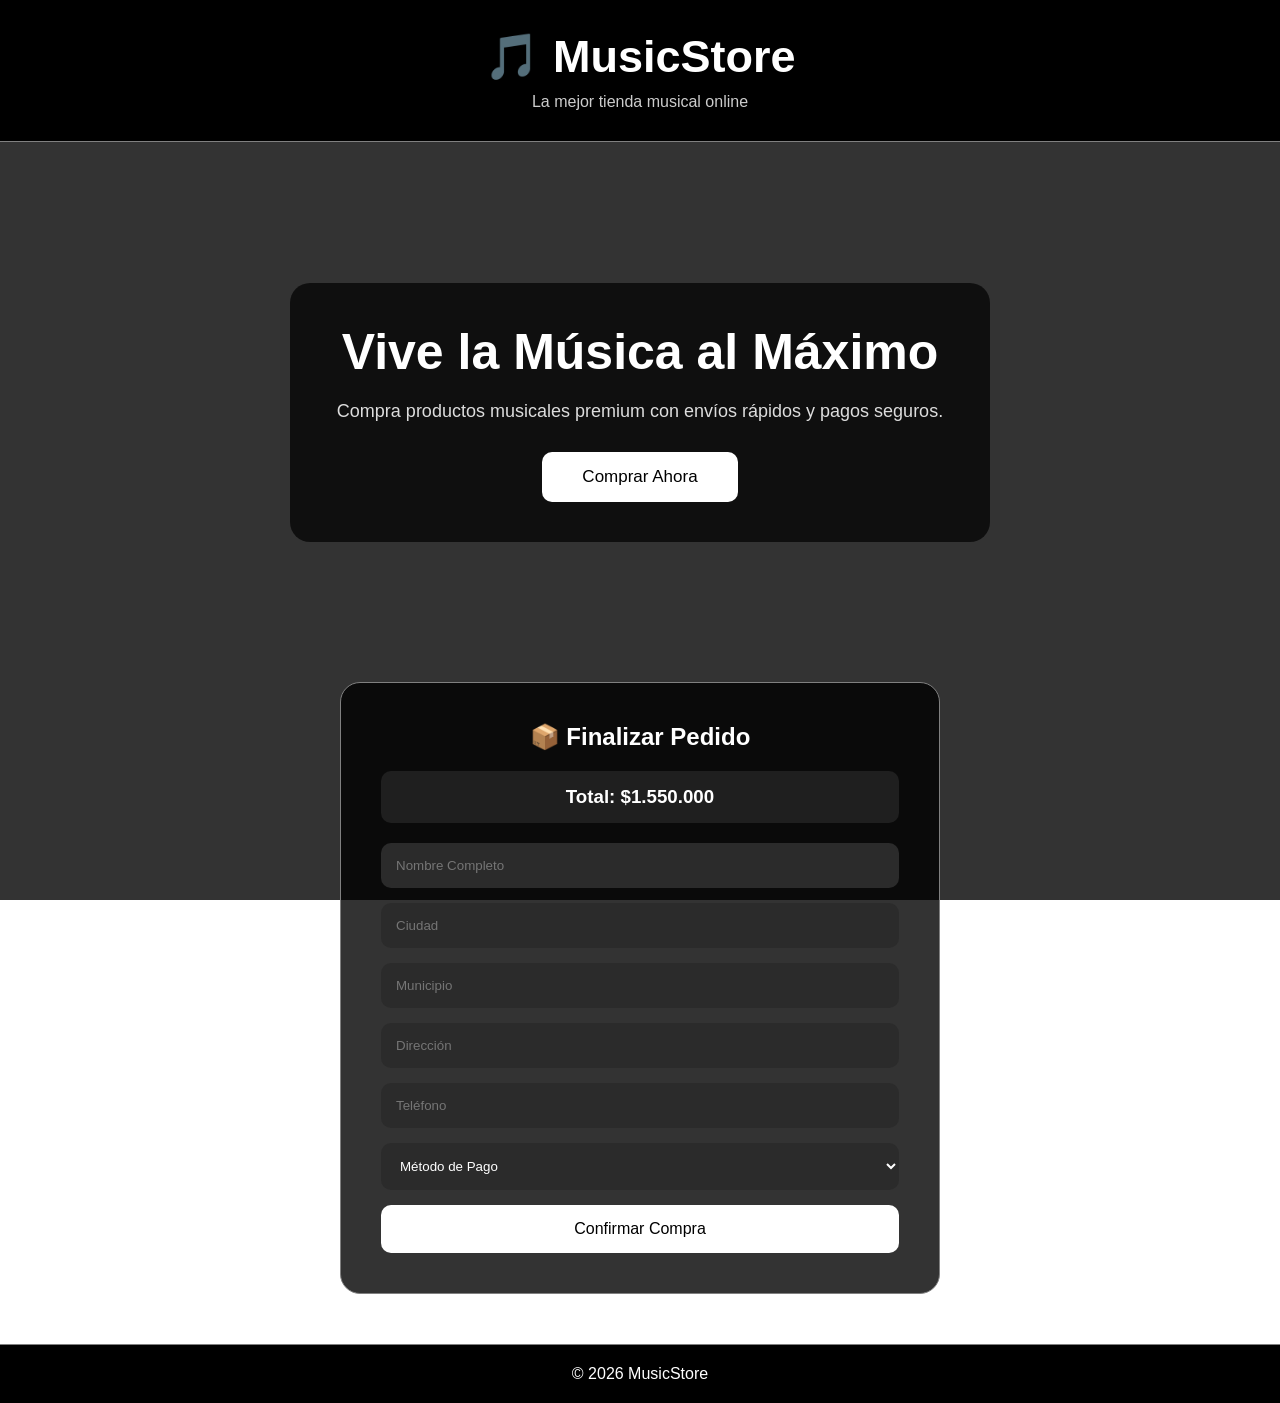
==== Ventanas/ventana2.html @ 9595f878 "ventana2 avance1" ====
<!DOCTYPE html>
<html lang="es">
<head>

    <meta charset="UTF-8">
    <meta name="viewport" content="width=device-width, initial-scale=1.0">

    <title>MusicStore</title>

    <link rel="stylesheet" href="/css/ventana2.css">

</head>

<body>



    <header>

        <h1>🎵 MusicStore</h1>

        <p>
            La mejor tienda musical online
        </p>

    </header>


    <section class="hero">

        <div class="contenido">

            <h2>
                Vive la Música al Máximo
            </h2>

            <p>
                Compra productos musicales premium
                con envíos rápidos y pagos seguros.
            </p>

            <button>
                Comprar Ahora
            </button>

        </div>

    </section>




    <section class="formulario">

        <h2>
            📦 Finalizar Pedido
        </h2>

        <div class="precio">

            <h3>
                Total: $1.550.000
            </h3>

        </div>

        <form>

            <input type="text"
            placeholder="Nombre Completo"
            required>

            <input type="text"
            placeholder="Ciudad"
            required>

            <input type="text"
            placeholder="Municipio"
            required>

            <input type="text"
            placeholder="Dirección"
            required>

            <input type="number"
            placeholder="Teléfono"
            required>

            <select required>

                <option value="">
                    Método de Pago
                </option>

                <option>
                    Nequi
                </option>

                <option>
                    Daviplata
                </option>

                <option>
                    Tarjeta
                </option>

            </select>

            <button type="submit"
            class="btn">

                Confirmar Compra

            </button>

        </form>

    </section>




    <footer>

        <p>
            © 2026 MusicStore
        </p>

    </footer>

</body>
</html>
---- css/ventana2.css ----
/* GENERAL */

*{
    margin: 0;
    padding: 0;
    box-sizing: border-box;
    font-family: Arial;
}

body{

    background:
    linear-gradient(rgba(0,0,0,0.8),
    rgba(0,0,0,0.8)),

    url('https://images.unsplash.com/photo-1493225457124-a3eb161ffa5f?q=80&w=1600');

    background-size: cover;
    background-position: center;
    background-attachment: fixed;

    color: white;
}


/* HEADER */

header{

    text-align: center;

    padding: 30px;

    background: black;

    border-bottom: 1px solid gray;
}

header h1{

    font-size: 45px;
}

header p{

    color: #ccc;

    margin-top: 10px;
}


/* HERO */

.hero{

    display: flex;

    justify-content: center;

    align-items: center;

    text-align: center;

    height: 60vh;
}

.contenido{

    background: rgba(0,0,0,0.7);

    padding: 40px;

    border-radius: 20px;

    width: 80%;

    max-width: 700px;
}

.contenido h2{

    font-size: 50px;

    margin-bottom: 20px;
}

.contenido p{

    font-size: 18px;

    color: #ddd;

    margin-bottom: 30px;
}

.contenido button{

    padding: 15px 40px;

    border: none;

    border-radius: 10px;

    background: white;

    color: black;

    font-size: 17px;

    cursor: pointer;

    transition: 0.3s;
}

.contenido button:hover{

    background: gray;

    color: white;
}


/* FORMULARIO */

.formulario{

    width: 90%;

    max-width: 600px;

    margin: auto;

    margin-bottom: 50px;

    background: rgba(0,0,0,0.8);

    padding: 40px;

    border-radius: 20px;

    border: 1px solid gray;
}

.formulario h2{

    text-align: center;

    margin-bottom: 20px;
}

.precio{

    background: #1f1f1f;

    padding: 15px;

    text-align: center;

    border-radius: 10px;

    margin-bottom: 20px;
}

form{

    display: flex;

    flex-direction: column;

    gap: 15px;
}

input,
select{

    padding: 15px;

    border: none;

    border-radius: 10px;

    background: #2b2b2b;

    color: white;
}

.btn{

    padding: 15px;

    border: none;

    border-radius: 10px;

    background: white;

    color: black;

    font-size: 16px;

    cursor: pointer;

    transition: 0.3s;
}

.btn:hover{

    background: gray;

    color: white;
}


/* FOOTER */

footer{

    text-align: center;

    padding: 20px;

    background: black;

    border-top: 1px solid gray;
}
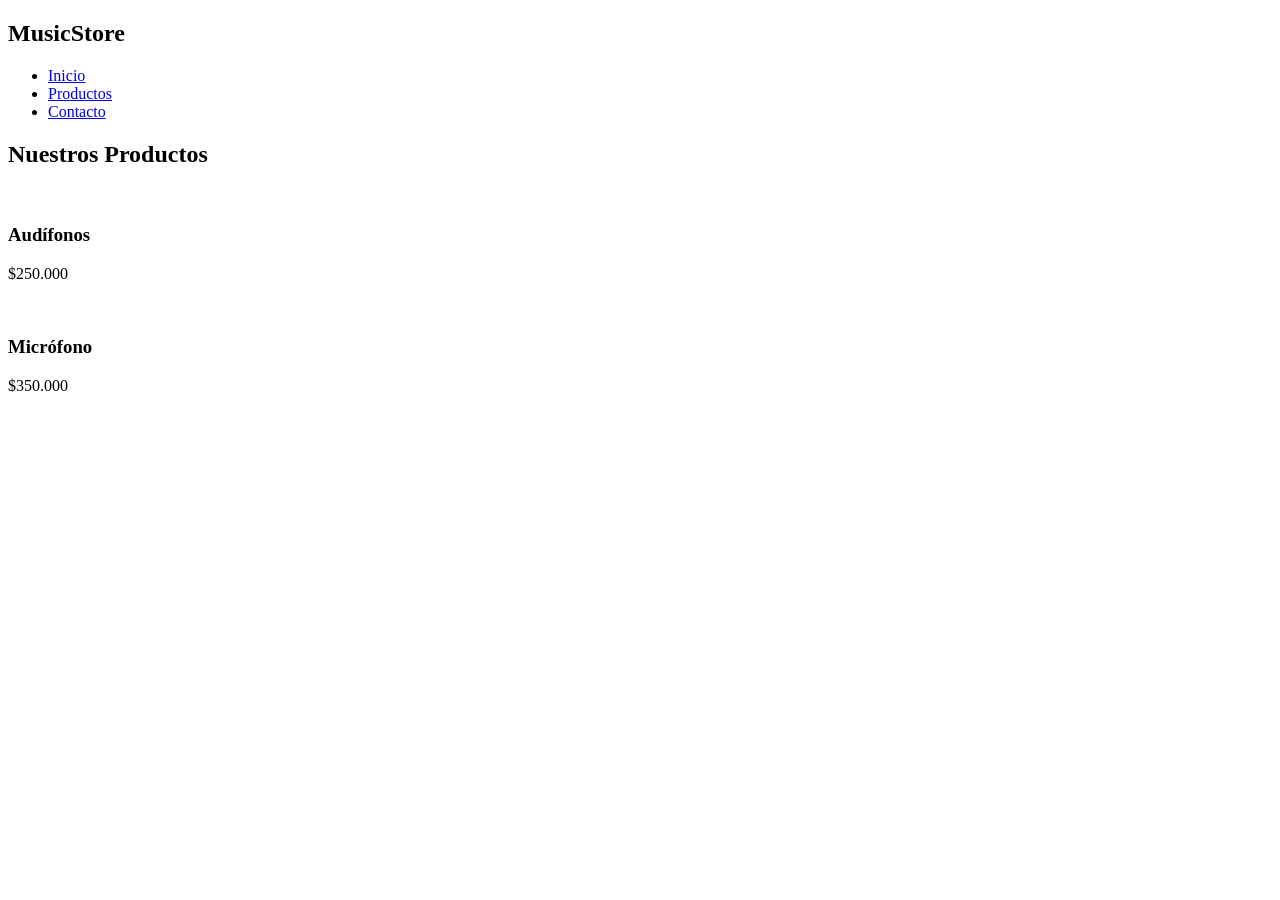
==== commit a091db7f: "Proyecto Final" ====
--- a/Ventanas/ventana2.html
+++ b/Ventanas/ventana2.html
@@ -1,132 +1,48 @@
 <!DOCTYPE html>
 <html lang="es">
 <head>
+  <meta charset="UTF-8">
+  <meta name="viewport" content="width=device-width, initial-scale=1.0">
 
-    <meta charset="UTF-8">
-    <meta name="viewport" content="width=device-width, initial-scale=1.0">
+  <title>Productos</title>
 
-    <title>MusicStore</title>
-
-    <link rel="stylesheet" href="/css/ventana2.css">
-
+  <link rel="stylesheet" href="css/ventana2.css">
 </head>
-
 <body>
 
+  <nav class="navbar">
 
+    <h2>MusicStore</h2>
 
-    <header>
+    <ul>
+      <li><a href="index.html">Inicio</a></li>
+      <li><a href="ventana2.html">Productos</a></li>
+      <li><a href="ventana3.html">Contacto</a></li>
+    </ul>
 
-        <h1>🎵 MusicStore</h1>
+  </nav>
 
-        <p>
-            La mejor tienda musical online
-        </p>
+  <section class="productos">
 
-    </header>
+    <h1>Nuestros Productos</h1>
 
+    <div class="cards">
 
-    <section class="hero">
+      <div class="card">
+        <img src="img/audifonos.jpg" alt="">
+        <h3>Audífonos</h3>
+        <p>$250.000</p>
+      </div>
 
-        <div class="contenido">
+      <div class="card">
+        <img src="img/microfono.jpg" alt="">
+        <h3>Micrófono</h3>
+        <p>$350.000</p>
+      </div>
 
-            <h2>
-                Vive la Música al Máximo
-            </h2>
+    </div>
 
-            <p>
-                Compra productos musicales premium
-                con envíos rápidos y pagos seguros.
-            </p>
-
-            <button>
-                Comprar Ahora
-            </button>
-
-        </div>
-
-    </section>
-
-
-
-
-    <section class="formulario">
-
-        <h2>
-            📦 Finalizar Pedido
-        </h2>
-
-        <div class="precio">
-
-            <h3>
-                Total: $1.550.000
-            </h3>
-
-        </div>
-
-        <form>
-
-            <input type="text"
-            placeholder="Nombre Completo"
-            required>
-
-            <input type="text"
-            placeholder="Ciudad"
-            required>
-
-            <input type="text"
-            placeholder="Municipio"
-            required>
-
-            <input type="text"
-            placeholder="Dirección"
-            required>
-
-            <input type="number"
-            placeholder="Teléfono"
-            required>
-
-            <select required>
-
-                <option value="">
-                    Método de Pago
-                </option>
-
-                <option>
-                    Nequi
-                </option>
-
-                <option>
-                    Daviplata
-                </option>
-
-                <option>
-                    Tarjeta
-                </option>
-
-            </select>
-
-            <button type="submit"
-            class="btn">
-
-                Confirmar Compra
-
-            </button>
-
-        </form>
-
-    </section>
-
-
-
-
-    <footer>
-
-        <p>
-            © 2026 MusicStore
-        </p>
-
-    </footer>
+  </section>
 
 </body>
 </html>
